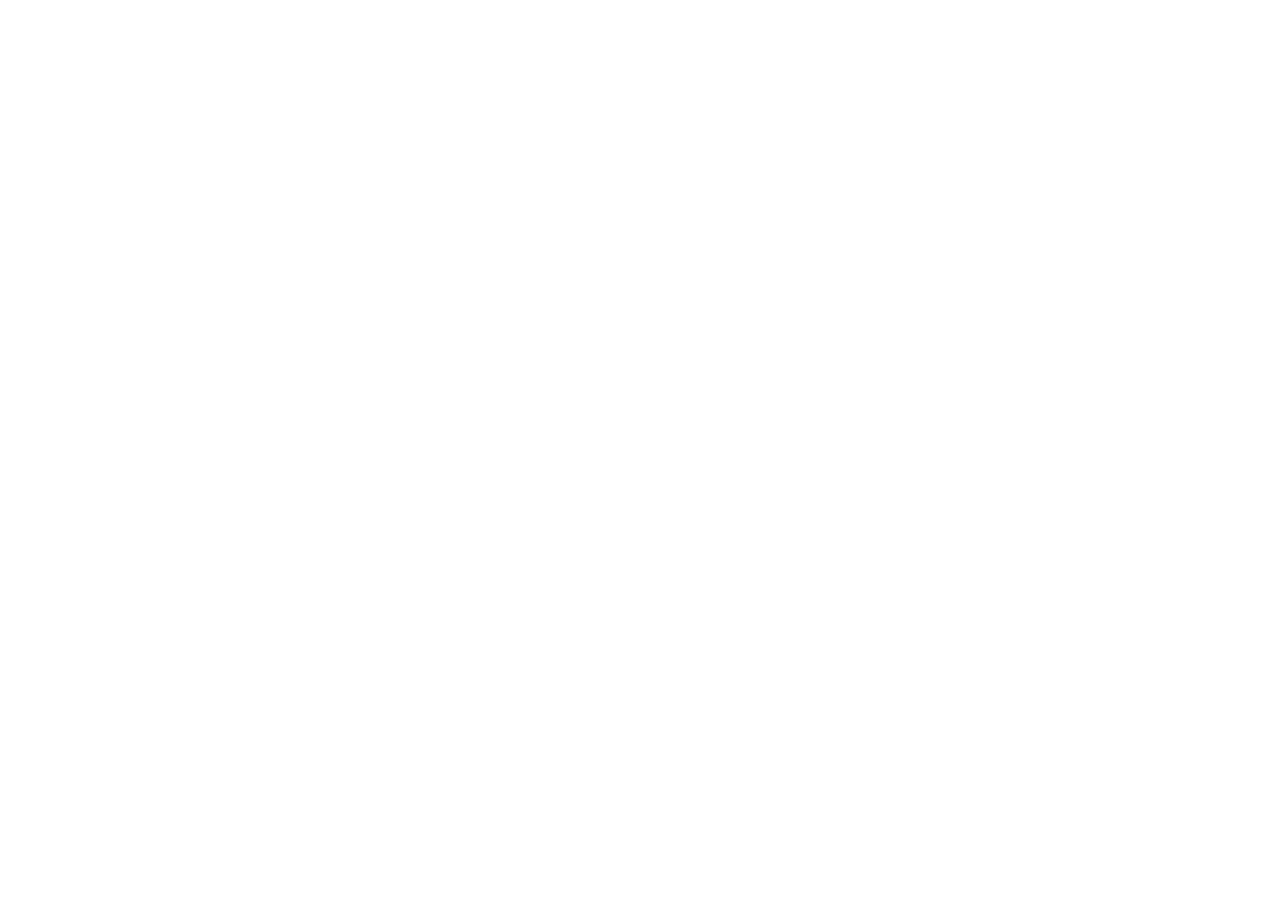
==== Carousel/index.html @ a5e5f21c "Initialized" ====
<!DOCTYPE html>
<html lang="en">
<head>
    <meta charset="UTF-8">
    <meta name="viewport" content="width=device-width, initial-scale=1.0">
    <link rel="stylesheet" href="style.css">
    <title>Custom Carousel</title>
</head>
<body>
    <div class="container">
        
    </div>

    <script src="app.js"></script>
</body>
</html>
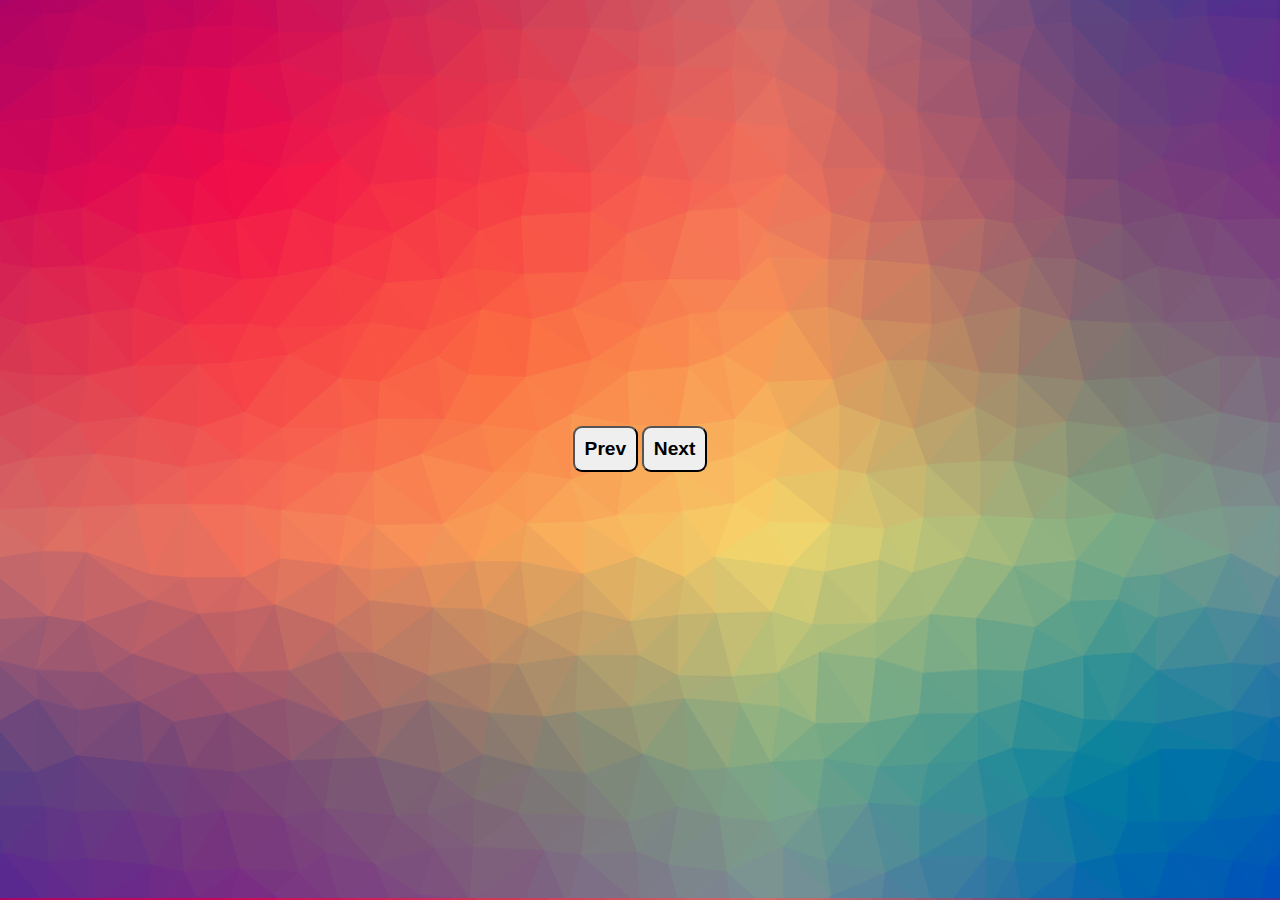
==== commit 7a28300b: "changes 1" ====
--- a/Carousel/index.html
+++ b/Carousel/index.html
@@ -8,7 +8,10 @@
 </head>
 <body>
     <div class="container">
-        
+        <div class="images">
+            <button class="btn prevBtn" type="button">Prev</button>
+            <button class="btn nextBtn" type="button">Next</button>
+        </div>
     </div>
 
     <script src="app.js"></script>
--- a/Carousel/style.css
+++ b/Carousel/style.css
@@ -0,0 +1,22 @@
+body {
+  min-height: 98vh;
+  display: -webkit-box;
+  display: -ms-flexbox;
+  display: flex;
+  -webkit-box-pack: center;
+      -ms-flex-pack: center;
+          justify-content: center;
+  -webkit-box-align: center;
+      -ms-flex-align: center;
+          align-items: center;
+  background: url(bg-img.png) center/cover;
+  font-family: 'Franklin Gothic Medium', 'Arial Narrow', Arial, sans-serif;
+}
+
+button {
+  padding: 0.6rem;
+  font-size: larger;
+  font-weight: bold;
+  border-radius: 9px;
+}
+/*# sourceMappingURL=style.css.map */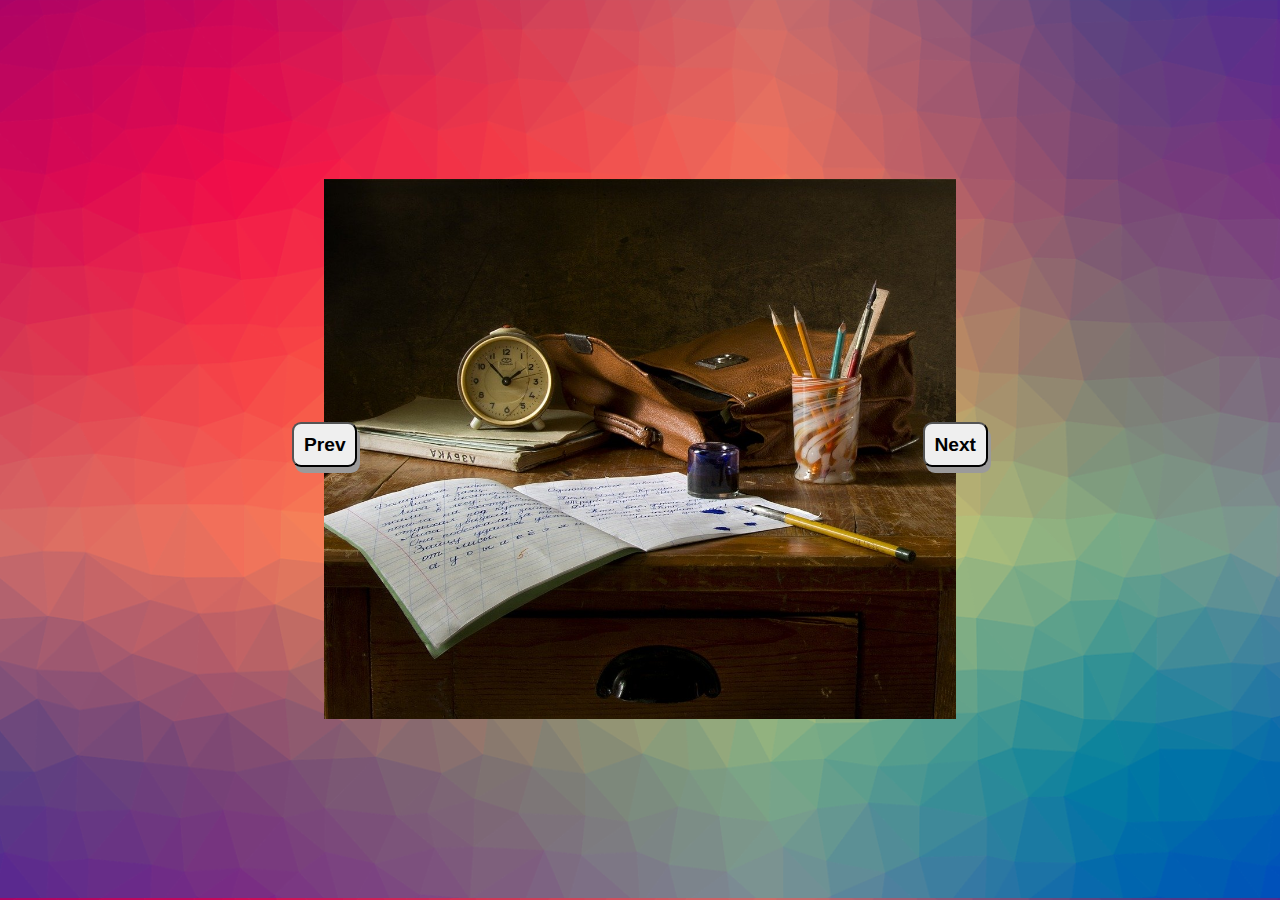
==== commit 2877a402: "changes 2" ====
--- a/Carousel/index.html
+++ b/Carousel/index.html
@@ -7,11 +7,9 @@
     <title>Custom Carousel</title>
 </head>
 <body>
-    <div class="container">
-        <div class="images">
-            <button class="btn prevBtn" type="button">Prev</button>
-            <button class="btn nextBtn" type="button">Next</button>
-        </div>
+    <div class="images">
+        <button class="btn prevBtn" type="button">Prev</button>
+        <button class="btn nextBtn" type="button">Next</button>
     </div>
 
     <script src="app.js"></script>
--- a/Carousel/style.css
+++ b/Carousel/style.css
@@ -9,8 +9,36 @@
   -webkit-box-align: center;
       -ms-flex-align: center;
           align-items: center;
-  background: url(bg-img.png) center/cover;
+  background: url("bg-img.png") center/cover;
   font-family: 'Franklin Gothic Medium', 'Arial Narrow', Arial, sans-serif;
+}
+
+.images {
+  background: greenyellow;
+  -webkit-box-flex: 0;
+      -ms-flex: 0 0 50%;
+          flex: 0 0 50%;
+  min-height: 60vh;
+  background: url("bg.jpg") center/cover;
+  position: relative;
+}
+
+.images .btn {
+  display: inline-block;
+  -webkit-box-shadow: 3px 6px #9b9a9a;
+          box-shadow: 3px 6px #9b9a9a;
+}
+
+.images .prevBtn {
+  position: absolute;
+  top: 45%;
+  left: -5%;
+}
+
+.images .nextBtn {
+  position: absolute;
+  top: 45%;
+  right: -5%;
 }
 
 button {
